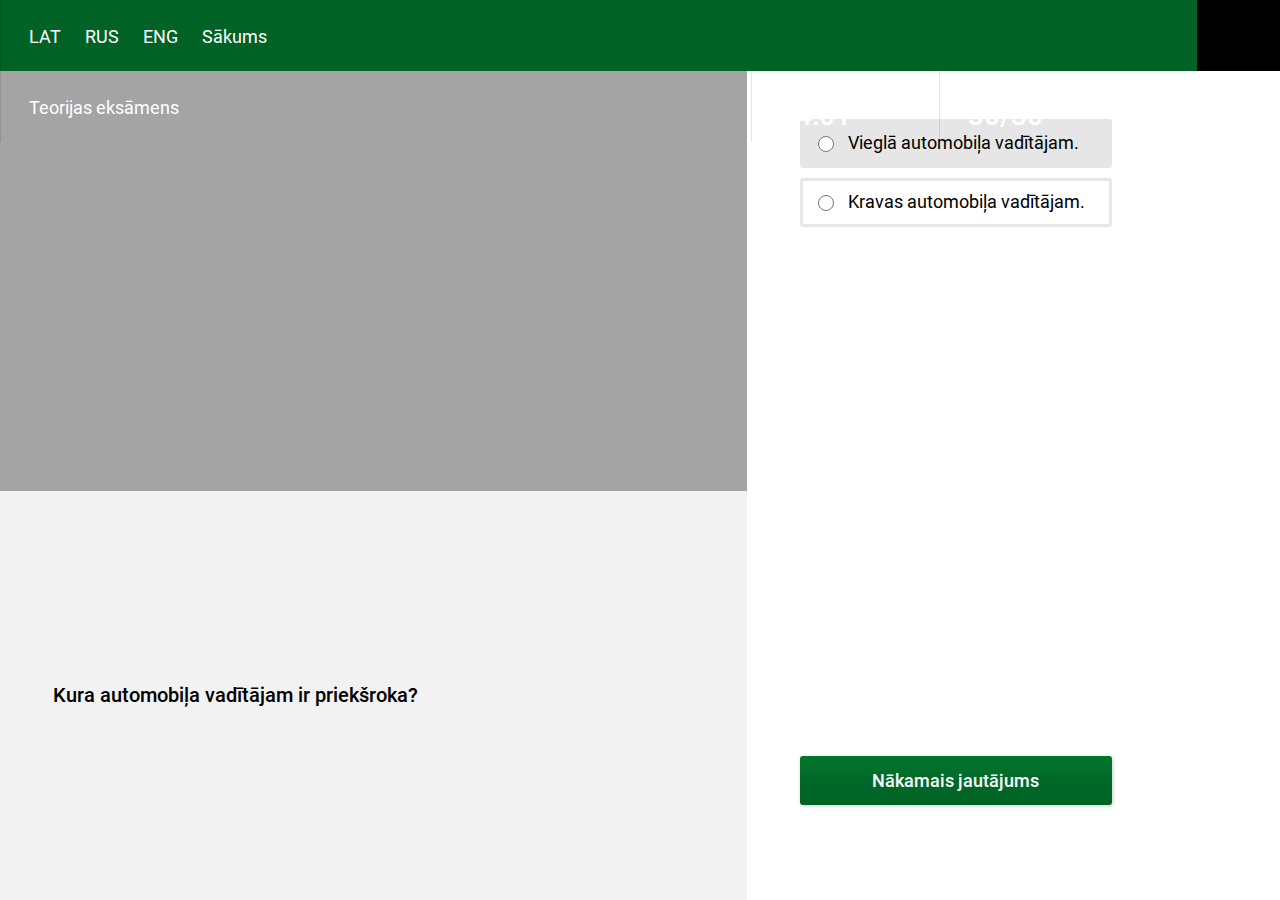
==== q2/index.html @ f99d532d "Add files via upload" ====
<!DOCTYPE html>
<html class="full-height large-screen">
    <head>
<meta charset="utf-8">
<title>CSDD eksāmeni</title>
<meta http-equiv="X-UA-Compatible" content="IE=edge, chrome=1">
<meta name="viewport" content="width=device-width, initial-scale=1">
<meta property="og:image" content="http://csnt2.csdd.lv/images/nok.png">
<meta property="og:url" content="http://csnt2.csdd.lv/">
<meta property="og:title" content="CSDD teorijas eksāmens ar video jautājumiem.">
<meta property="og:description" content="Es kārtoju CSDD teorijas eksāmenu.">
<meta property="og:type" content="website">
<link rel="shortcut icon" href="favicon.ico" type="image/x-icon">
<link rel="apple-touch-icon-precomposed" sizes="152x152" href="images/apple-touch-icon-152x152.png">
<link rel="apple-touch-icon-precomposed" sizes="120x120" href="images/apple-touch-icon-120x120.png">
<link rel="apple-touch-icon-precomposed" sizes="76x76" href="images/apple-touch-icon-76x76.png">
<link rel="apple-touch-icon-precomposed" href="images/apple-touch-icon-60x60.png">
<link href="/css/roboto.css" rel="stylesheet" type="text/css">
<link href="/styles/main.css" rel="stylesheet" type="text/css">
<link href="/scripts/jquery-ui.min.css" rel="stylesheet" type="text/css">
<link href="/css/jquery.timepicker.css" rel="stylesheet" type="text/css">
<script src="/scripts/jquery-2.1.4.min.js"></script>
<script src="/scripts/jquery-ui.min.js"></script>
<script src="/scripts/vendor/simple-lightbox.min.js"></script>
<script src="/scripts/eksamens/main.min.js"></script>
<style>
video::-webkit-media-controls-fullscreen-button {
    display: none !important;
}
body  h3 {
	font-size: 1.25rem;
    line-height: 1.5rem;
}
</style>
</head>
<body>


<header id="header" class="header-eksamens eksamens-user csn">
        <div class="header-split-left">
			<div class="expand-14-of-24-desktop csn-title">
				
                <a class="valoda" style="margin:0px 20px 0px 0px" href="/LAT"><p>LAT</p></a>
				
                <a class="valoda" style="margin:0px 20px 0px 0px" href="/RUS"><p>RUS</p></a>
				
                <a class="valoda" style="margin:0px 20px 0px 0px" href="/ENG"><p>ENG</p></a>
				
				<a class="valoda" style="margin:0px 20px 0px 0px" href="/new"><p>Sākums</p></a>
            </div>
            <div class="csn-group">
                <div class="csn-title">
                    <p>Teorijas eksāmens</p>
                </div>
                <div class="csn-question"><small>Jautājums</small> 30/30</div>
                <div class="csn-time" val="1440"><small>Laiks</small><span>24:01</span></div>
            </div>
        </div>
        <div class="header-split-right">
            <div class="profile-select js-profile-select">
            </div>
        </div>
    </header>


	<main id="page-eksamens" class="full-width-container csn">
		
        <section>
            <div class="grid-row full-height">
                <div class="columns-14-of-24-desktop question-column full-height">
                    
					<div class="img-group ratio16-9">
                        <div class="content-container lightbox-image contain-image js-lightbox-image" style="background-image:url('https://csnt2.csdd.lv/bildes/b/17_Prieksrocibas_mainot_brauksanas_virzienu_uzsakot_braukt/17_7.(68 b).jpg')">
                            <a href="https://csnt2.csdd.lv/bildes/b/17_Prieksrocibas_mainot_brauksanas_virzienu_uzsakot_braukt/17_7.(68 b).jpg" class="link-plain" style="display:none;"></a>
                        </div>
                    </div>
					
					
                    <div class="text-group">
						
                        <h3 class="text">Kura automobiļa vadītājam ir priekšroka? </h3>
						
                        
						
                        
						
					</div>
                </div>
                <div class="columns-6-of-24-desktop options-column full-height">
                    <form id="atb">
						<input type="hidden" name="exj_id" id="exj_id" value="1322">
						<input type="hidden" name="ece_id" id="ece_id" value="576613155">
						<input type="hidden" name="eceja_id" id="eceja_id" value="576613155">
                        <fieldset>
							
							
                            <label class="block-label selected" for="atbilde-3875">
								<input id="atbilde-3875" type="radio" name="atbilde" value="3875">
								
									Vieglā automobiļa vadītājam. 
								
									
								
									
								
							</label>
							
                            <label class="block-label" for="atbilde-3874">
								<input id="atbilde-3874" type="radio" name="atbilde" value="3874">
								
									Kravas automobiļa vadītājam. 
								
									
								
									
								
							</label>
							
							
                        </fieldset>
                        <div class="controls-group">
                            <a class="button" type="submit" href="https://csnt2.github.io/index.html">Nākamais jautājums</a>
                        </div>
                    </form>
                </div>
            </div>
        </section>
		
    </main>
<script type="text/javascript">
$(function() {
	$('#atb input[name=atbilde]').change(function() {
		if ($('#atb input[name=atbilde]:checked').size()>0) {
			$('#atbbtn').prop('disabled',false);
		} else {
			$('#atbbtn').prop('disabled',true);
		}
	});
	$('#atb').submit(function(event) {
		event.preventDefault();
		var atbildes = [];
		$('#atb input[name=atbilde]').each(function() {
			atbildes.push({
				exa_id : $(this).val(),
				sel : $(this).is(":checked")
			});
		});
		$.ajax({
				url: '/LAT/atb_ins',
				global: true,
				type: "POST",
				data:{
					perform : 'confirm',
					eceja_id : $('#eceja_id').val(),
					ece_id : $('#ece_id').val(),
					exj_id : $('#exj_id').val(),
					atbildes :  atbildes
				},
				dataType: 'json',
				async: true,
				success: function(data){
					$('.error-summary').remove();
					$('.error-message').remove();
					if (jQuery.isEmptyObject(data.errors)==false) {
						$( "<div></div>" ).html(data.errors).appendTo("body").remove();
					}
					if (jQuery.isEmptyObject(data.msg)==false) {
						window.location.href = '/LAT';
					}
				}
			});
		return false;
	})
	secondsTimeSpanToHMS = function(s) {
		var m = Math.floor(s/60); //Get remaining minutes
		s -= m*60;
		return (m < 10 ? '0'+m : m)+":"+(s < 10 ? '0'+s : s); //zero padding on minutes and seconds
	}
	var tovar;
	addTime = function() {
		var ttm = parseInt($('#header div.csn-time').attr('val'));
		if (ttm<0) {
			ttm=0;
			location.reload();
		}
		$('#header div.csn-time span').html(secondsTimeSpanToHMS(ttm));
		$('#header div.csn-time').attr('val', ttm-1);
		var tovar = setTimeout(addTime, 1000);
	}
	addTime();
});
</script>


<!-- Global site tag (gtag.js) - Google Analytics -->
<script async="" src="https://www.googletagmanager.com/gtag/js?id=UA-17240480-13"></script>
<script>
  window.dataLayer = window.dataLayer || [];
  function gtag(){ dataLayer.push(arguments); }
  gtag('js', new Date());
  gtag('config', 'UA-17240480-13');
</script>
<script type="text/javascript">
$(function() {
	$(document).ready(function(){
		$(this).bind("contextmenu", function(e) {
			e.preventDefault();
		});
	});
});
</script>





</body>
    </html>
---- css/roboto.css ----
/* cyrillic-ext */
@font-face {
    font-family: 'Roboto';
    font-style: normal;
    font-weight: 400;
    src: local('Roboto'), local('Roboto-Regular'), url(ek4gzZ-GeXAPcSbHtCeQI_esZW2xOQ-xsNqO47m55DA.woff2) format('woff2');
    unicode-range: U+0460-052F, U+20B4, U+2DE0-2DFF, U+A640-A69F;
  }
  /* cyrillic */
  @font-face {
    font-family: 'Roboto';
    font-style: normal;
    font-weight: 400;
    src: local('Roboto'), local('Roboto-Regular'), url(mErvLBYg_cXG3rLvUsKT_fesZW2xOQ-xsNqO47m55DA.woff2) format('woff2');
    unicode-range: U+0400-045F, U+0490-0491, U+04B0-04B1, U+2116;
  }
  /* greek-ext */
  @font-face {
    font-family: 'Roboto';
    font-style: normal;
    font-weight: 400;
    src: local('Roboto'), local('Roboto-Regular'), url(-2n2p-_Y08sg57CNWQfKNvesZW2xOQ-xsNqO47m55DA.woff2) format('woff2');
    unicode-range: U+1F00-1FFF;
  }
  /* greek */
  @font-face {
    font-family: 'Roboto';
    font-style: normal;
    font-weight: 400;
    src: local('Roboto'), local('Roboto-Regular'), url(u0TOpm082MNkS5K0Q4rhqvesZW2xOQ-xsNqO47m55DA.woff2) format('woff2');
    unicode-range: U+0370-03FF;
  }
  /* vietnamese */
  @font-face {
    font-family: 'Roboto';
    font-style: normal;
    font-weight: 400;
    src: local('Roboto'), local('Roboto-Regular'), url(NdF9MtnOpLzo-noMoG0miPesZW2xOQ-xsNqO47m55DA.woff2) format('woff2');
    unicode-range: U+0102-0103, U+1EA0-1EF9, U+20AB;
  }
  /* latin-ext */
  @font-face {
    font-family: 'Roboto';
    font-style: normal;
    font-weight: 400;
    src: local('Roboto'), local('Roboto-Regular'), url(Fcx7Wwv8OzT71A3E1XOAjvesZW2xOQ-xsNqO47m55DA.woff2) format('woff2');
    unicode-range: U+0100-024F, U+1E00-1EFF, U+20A0-20AB, U+20AD-20CF, U+2C60-2C7F, U+A720-A7FF;
  }
  /* latin */
  @font-face {
    font-family: 'Roboto';
    font-style: normal;
    font-weight: 400;
    src: local('Roboto'), local('Roboto-Regular'), url(CWB0XYA8bzo0kSThX0UTuA.woff2) format('woff2');
    unicode-range: U+0000-00FF, U+0131, U+0152-0153, U+02C6, U+02DA, U+02DC, U+2000-206F, U+2074, U+20AC, U+2212, U+2215, U+E0FF, U+EFFD, U+F000;
  }
  /* cyrillic-ext */
  @font-face {
    font-family: 'Roboto';
    font-style: normal;
    font-weight: 500;
    src: local('Roboto Medium'), local('Roboto-Medium'), url(ZLqKeelYbATG60EpZBSDyxJtnKITppOI_IvcXXDNrsc.woff2) format('woff2');
    unicode-range: U+0460-052F, U+20B4, U+2DE0-2DFF, U+A640-A69F;
  }
  /* cyrillic */
  @font-face {
    font-family: 'Roboto';
    font-style: normal;
    font-weight: 500;
    src: local('Roboto Medium'), local('Roboto-Medium'), url(oHi30kwQWvpCWqAhzHcCSBJtnKITppOI_IvcXXDNrsc.woff2) format('woff2');
    unicode-range: U+0400-045F, U+0490-0491, U+04B0-04B1, U+2116;
  }
  /* greek-ext */
  @font-face {
    font-family: 'Roboto';
    font-style: normal;
    font-weight: 500;
    src: local('Roboto Medium'), local('Roboto-Medium'), url(rGvHdJnr2l75qb0YND9NyBJtnKITppOI_IvcXXDNrsc.woff2) format('woff2');
    unicode-range: U+1F00-1FFF;
  }
  /* greek */
  @font-face {
    font-family: 'Roboto';
    font-style: normal;
    font-weight: 500;
    src: local('Roboto Medium'), local('Roboto-Medium'), url(mx9Uck6uB63VIKFYnEMXrRJtnKITppOI_IvcXXDNrsc.woff2) format('woff2');
    unicode-range: U+0370-03FF;
  }
  /* vietnamese */
  @font-face {
    font-family: 'Roboto';
    font-style: normal;
    font-weight: 500;
    src: local('Roboto Medium'), local('Roboto-Medium'), url(mbmhprMH69Zi6eEPBYVFhRJtnKITppOI_IvcXXDNrsc.woff2) format('woff2');
    unicode-range: U+0102-0103, U+1EA0-1EF9, U+20AB;
  }
  /* latin-ext */
  @font-face {
    font-family: 'Roboto';
    font-style: normal;
    font-weight: 500;
    src: local('Roboto Medium'), local('Roboto-Medium'), url(oOeFwZNlrTefzLYmlVV1UBJtnKITppOI_IvcXXDNrsc.woff2) format('woff2');
    unicode-range: U+0100-024F, U+1E00-1EFF, U+20A0-20AB, U+20AD-20CF, U+2C60-2C7F, U+A720-A7FF;
  }
  /* latin */
  @font-face {
    font-family: 'Roboto';
    font-style: normal;
    font-weight: 500;
    src: local('Roboto Medium'), local('Roboto-Medium'), url(RxZJdnzeo3R5zSexge8UUVtXRa8TVwTICgirnJhmVJw.woff2) format('woff2');
    unicode-range: U+0000-00FF, U+0131, U+0152-0153, U+02C6, U+02DA, U+02DC, U+2000-206F, U+2074, U+20AC, U+2212, U+2215, U+E0FF, U+EFFD, U+F000;
  }
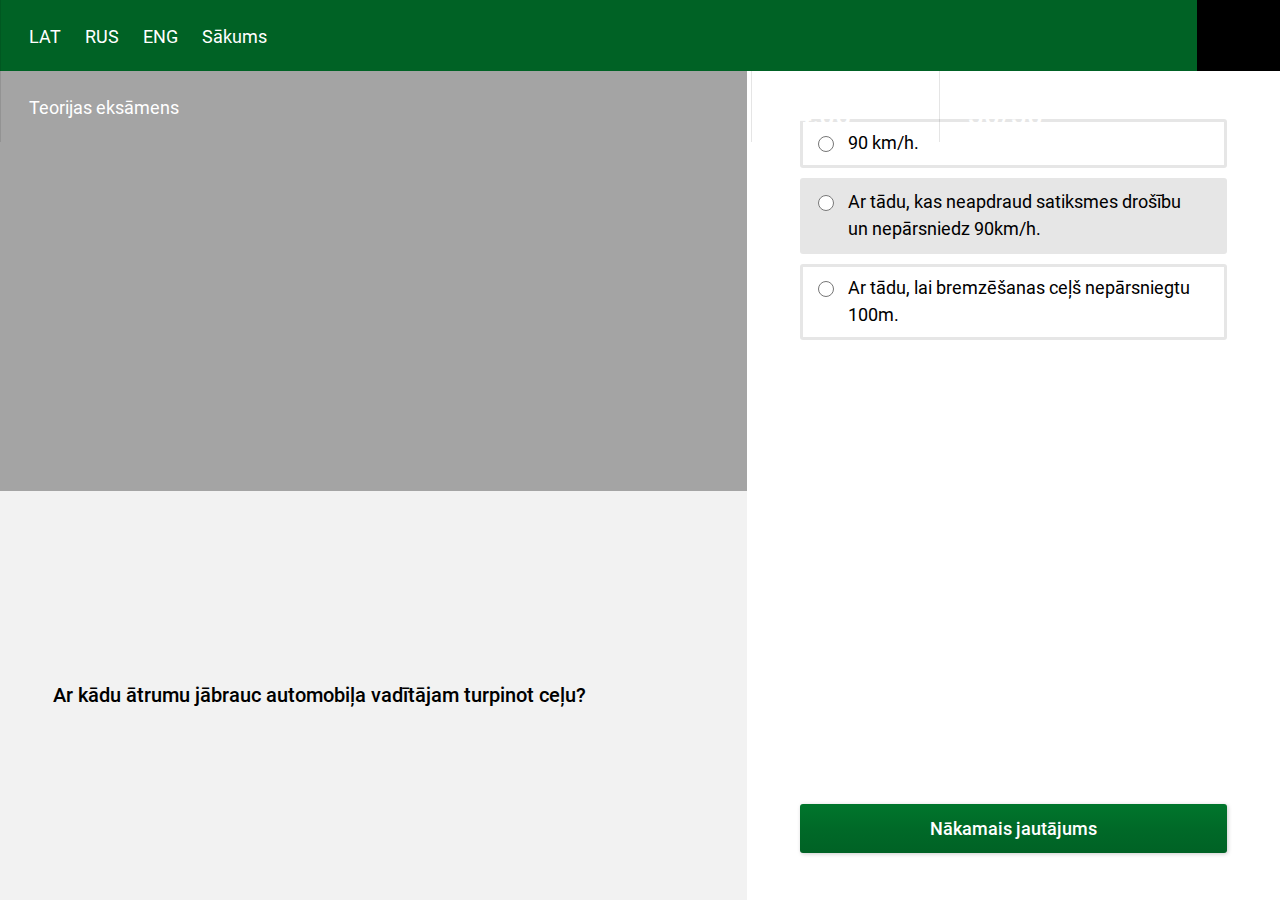
==== commit 38a9ed21: "Update index.html" ====
--- a/q2/index.html
+++ b/q2/index.html
@@ -1,218 +1,229 @@
 <!DOCTYPE html>
 <html class="full-height large-screen">
     <head>
-<meta charset="utf-8">
-<title>CSDD eksāmeni</title>
-<meta http-equiv="X-UA-Compatible" content="IE=edge, chrome=1">
-<meta name="viewport" content="width=device-width, initial-scale=1">
-<meta property="og:image" content="http://csnt2.csdd.lv/images/nok.png">
-<meta property="og:url" content="http://csnt2.csdd.lv/">
-<meta property="og:title" content="CSDD teorijas eksāmens ar video jautājumiem.">
-<meta property="og:description" content="Es kārtoju CSDD teorijas eksāmenu.">
-<meta property="og:type" content="website">
-<link rel="shortcut icon" href="favicon.ico" type="image/x-icon">
-<link rel="apple-touch-icon-precomposed" sizes="152x152" href="images/apple-touch-icon-152x152.png">
-<link rel="apple-touch-icon-precomposed" sizes="120x120" href="images/apple-touch-icon-120x120.png">
-<link rel="apple-touch-icon-precomposed" sizes="76x76" href="images/apple-touch-icon-76x76.png">
-<link rel="apple-touch-icon-precomposed" href="images/apple-touch-icon-60x60.png">
-<link href="/css/roboto.css" rel="stylesheet" type="text/css">
-<link href="/styles/main.css" rel="stylesheet" type="text/css">
-<link href="/scripts/jquery-ui.min.css" rel="stylesheet" type="text/css">
-<link href="/css/jquery.timepicker.css" rel="stylesheet" type="text/css">
-<script src="/scripts/jquery-2.1.4.min.js"></script>
-<script src="/scripts/jquery-ui.min.js"></script>
-<script src="/scripts/vendor/simple-lightbox.min.js"></script>
-<script src="/scripts/eksamens/main.min.js"></script>
-<style>
-video::-webkit-media-controls-fullscreen-button {
-    display: none !important;
-}
-body  h3 {
-	font-size: 1.25rem;
-    line-height: 1.5rem;
-}
-</style>
-</head>
-<body>
+        <meta charset="utf-8">
+        <title>CSDD eksāmeni</title>
+        <meta http-equiv="X-UA-Compatible" content="IE=edge, chrome=1">
+        <meta name="viewport" content="width=device-width, initial-scale=1">
+        <meta property="og:image" content="http://csnt2.csdd.lv/images/nok.png">
+        <meta property="og:url" content="http://csnt2.csdd.lv/">
+        <meta property="og:title" content="CSDD teorijas eksāmens ar video jautājumiem.">
+        <meta property="og:description" content="Es kārtoju CSDD teorijas eksāmenu.">
+        <meta property="og:type" content="website">
+        <link rel="shortcut icon" href="favicon.ico" type="image/x-icon">
+        <link rel="apple-touch-icon-precomposed" sizes="152x152" href="images/apple-touch-icon-152x152.png">
+        <link rel="apple-touch-icon-precomposed" sizes="120x120" href="images/apple-touch-icon-120x120.png">
+        <link rel="apple-touch-icon-precomposed" sizes="76x76" href="images/apple-touch-icon-76x76.png">
+        <link rel="apple-touch-icon-precomposed" href="images/apple-touch-icon-60x60.png">
+        <link href="/css/roboto.css" rel="stylesheet" type="text/css">
+        <link href="/styles/main.css" rel="stylesheet" type="text/css">
+        <link href="/scripts/jquery-ui.min.css" rel="stylesheet" type="text/css">
+        <link href="/css/jquery.timepicker.css" rel="stylesheet" type="text/css">
+        <script src="/scripts/jquery-2.1.4.min.js"></script>
+        <script src="/scripts/jquery-ui.min.js"></script>
+        <script src="/scripts/vendor/simple-lightbox.min.js"></script>
+        <script src="/scripts/eksamens/main.min.js"></script>
+        <style>
+        video::-webkit-media-controls-fullscreen-button {
+            display: none !important;
+        }
+        body  h3 {
+            font-size: 1.25rem;
+            line-height: 1.5rem;
+        }
+        </style>
+        </head>
+        <body>
 
 
-<header id="header" class="header-eksamens eksamens-user csn">
-        <div class="header-split-left">
-			<div class="expand-14-of-24-desktop csn-title">
-				
-                <a class="valoda" style="margin:0px 20px 0px 0px" href="/LAT"><p>LAT</p></a>
-				
-                <a class="valoda" style="margin:0px 20px 0px 0px" href="/RUS"><p>RUS</p></a>
-				
-                <a class="valoda" style="margin:0px 20px 0px 0px" href="/ENG"><p>ENG</p></a>
-				
-				<a class="valoda" style="margin:0px 20px 0px 0px" href="/new"><p>Sākums</p></a>
-            </div>
-            <div class="csn-group">
-                <div class="csn-title">
-                    <p>Teorijas eksāmens</p>
-                </div>
-                <div class="csn-question"><small>Jautājums</small> 30/30</div>
-                <div class="csn-time" val="1440"><small>Laiks</small><span>24:01</span></div>
-            </div>
-        </div>
-        <div class="header-split-right">
-            <div class="profile-select js-profile-select">
-            </div>
-        </div>
-    </header>
-
-
-	<main id="page-eksamens" class="full-width-container csn">
-		
-        <section>
-            <div class="grid-row full-height">
-                <div class="columns-14-of-24-desktop question-column full-height">
+            <header id="header" class="header-eksamens eksamens-user csn">
+                    <div class="header-split-left">
+                        <div class="expand-14-of-24-desktop csn-title">
+                            
+                            <a class="valoda" style="margin:0px 20px 0px 0px" href="/LAT"><p>LAT</p></a>
+                            
+                            <a class="valoda" style="margin:0px 20px 0px 0px" href="/RUS"><p>RUS</p></a>
+                            
+                            <a class="valoda" style="margin:0px 20px 0px 0px" href="/ENG"><p>ENG</p></a>
+                            
+                            <a class="valoda" style="margin:0px 20px 0px 0px" href="/new"><p>Sākums</p></a>
+                        </div>
+                        <div class="csn-group">
+                            <div class="csn-title">
+                                <p>Teorijas eksāmens</p>
+                            </div>
+                            <div class="csn-question"><small>Jautājums</small> 30/30</div>
+                            <div class="csn-time" val="1445"><small>Laiks</small><span>24:06</span></div>
+                        </div>
+                    </div>
+                    <div class="header-split-right">
+                        <div class="profile-select js-profile-select">
+                        </div>
+                    </div>
+                </header>
+            
+            
+                <main id="page-eksamens" class="full-width-container csn">
                     
-					<div class="img-group ratio16-9">
-                        <div class="content-container lightbox-image contain-image js-lightbox-image" style="background-image:url('https://csnt2.csdd.lv/bildes/b/17_Prieksrocibas_mainot_brauksanas_virzienu_uzsakot_braukt/17_7.(68 b).jpg')">
-                            <a href="https://csnt2.csdd.lv/bildes/b/17_Prieksrocibas_mainot_brauksanas_virzienu_uzsakot_braukt/17_7.(68 b).jpg" class="link-plain" style="display:none;"></a>
-                        </div>
-                    </div>
-					
-					
-                    <div class="text-group">
-						
-                        <h3 class="text">Kura automobiļa vadītājam ir priekšroka? </h3>
-						
-                        
-						
-                        
-						
-					</div>
-                </div>
-                <div class="columns-6-of-24-desktop options-column full-height">
-                    <form id="atb">
-						<input type="hidden" name="exj_id" id="exj_id" value="1322">
-						<input type="hidden" name="ece_id" id="ece_id" value="576613155">
-						<input type="hidden" name="eceja_id" id="eceja_id" value="576613155">
-                        <fieldset>
-							
-							
-                            <label class="block-label selected" for="atbilde-3875">
-								<input id="atbilde-3875" type="radio" name="atbilde" value="3875">
-								
-									Vieglā automobiļa vadītājam. 
-								
-									
-								
-									
-								
-							</label>
-							
-                            <label class="block-label" for="atbilde-3874">
-								<input id="atbilde-3874" type="radio" name="atbilde" value="3874">
-								
-									Kravas automobiļa vadītājam. 
-								
-									
-								
-									
-								
-							</label>
-							
-							
-                        </fieldset>
-                        <div class="controls-group">
-                            <a class="button" type="submit" href="https://csnt2.github.io/index.html">Nākamais jautājums</a>
-                        </div>
-                    </form>
-                </div>
-            </div>
-        </section>
-		
-    </main>
-<script type="text/javascript">
-$(function() {
-	$('#atb input[name=atbilde]').change(function() {
-		if ($('#atb input[name=atbilde]:checked').size()>0) {
-			$('#atbbtn').prop('disabled',false);
-		} else {
-			$('#atbbtn').prop('disabled',true);
-		}
-	});
-	$('#atb').submit(function(event) {
-		event.preventDefault();
-		var atbildes = [];
-		$('#atb input[name=atbilde]').each(function() {
-			atbildes.push({
-				exa_id : $(this).val(),
-				sel : $(this).is(":checked")
-			});
-		});
-		$.ajax({
-				url: '/LAT/atb_ins',
-				global: true,
-				type: "POST",
-				data:{
-					perform : 'confirm',
-					eceja_id : $('#eceja_id').val(),
-					ece_id : $('#ece_id').val(),
-					exj_id : $('#exj_id').val(),
-					atbildes :  atbildes
-				},
-				dataType: 'json',
-				async: true,
-				success: function(data){
-					$('.error-summary').remove();
-					$('.error-message').remove();
-					if (jQuery.isEmptyObject(data.errors)==false) {
-						$( "<div></div>" ).html(data.errors).appendTo("body").remove();
-					}
-					if (jQuery.isEmptyObject(data.msg)==false) {
-						window.location.href = '/LAT';
-					}
-				}
-			});
-		return false;
-	})
-	secondsTimeSpanToHMS = function(s) {
-		var m = Math.floor(s/60); //Get remaining minutes
-		s -= m*60;
-		return (m < 10 ? '0'+m : m)+":"+(s < 10 ? '0'+s : s); //zero padding on minutes and seconds
-	}
-	var tovar;
-	addTime = function() {
-		var ttm = parseInt($('#header div.csn-time').attr('val'));
-		if (ttm<0) {
-			ttm=0;
-			location.reload();
-		}
-		$('#header div.csn-time span').html(secondsTimeSpanToHMS(ttm));
-		$('#header div.csn-time').attr('val', ttm-1);
-		var tovar = setTimeout(addTime, 1000);
-	}
-	addTime();
-});
-</script>
-
-
-<!-- Global site tag (gtag.js) - Google Analytics -->
-<script async="" src="https://www.googletagmanager.com/gtag/js?id=UA-17240480-13"></script>
-<script>
-  window.dataLayer = window.dataLayer || [];
-  function gtag(){ dataLayer.push(arguments); }
-  gtag('js', new Date());
-  gtag('config', 'UA-17240480-13');
-</script>
-<script type="text/javascript">
-$(function() {
-	$(document).ready(function(){
-		$(this).bind("contextmenu", function(e) {
-			e.preventDefault();
-		});
-	});
-});
-</script>
-
-
-
-
-
-</body>
-    </html>+                    <section>
+                        <div class="grid-row full-height">
+                            <div class="columns-14-of-24-desktop question-column full-height">
+                                
+                                <div class="img-group ratio16-9">
+                                    <div class="content-container lightbox-image contain-image js-lightbox-image" style="background-image:url('https://csnt2.csdd.lv/bildes/b/4_Brauksanas_atrums_distance_intervals/4_1.(99).jpg')">
+                                        <a href="https://csnt2.csdd.lv/bildes/b/4_Brauksanas_atrums_distance_intervals/4_1.(99).jpg" class="link-plain" style="display:none;"></a>
+                                    </div>
+                                </div>
+                                
+                                
+                                <div class="text-group">
+                                    
+                                    <h3 class="text">Ar kādu ātrumu jābrauc automobiļa vadītājam turpinot ceļu? </h3>
+                                    
+                                    
+                                    
+                                    
+                                    
+                                </div>
+                            </div>
+                            <div class="columns-6-of-24-desktop options-column full-height">
+                                <form id="atb">
+                                    <input type="hidden" name="exj_id" id="exj_id" value="1599">
+                                    <input type="hidden" name="ece_id" id="ece_id" value="581047590">
+                                    <input type="hidden" name="eceja_id" id="eceja_id" value="581047590">
+                                    <fieldset>
+                                        
+                                        
+                                        <label class="block-label" for="atbilde-4662">
+                                            <input id="atbilde-4662" type="radio" name="atbilde" value="4662">
+                                            
+                                                90 km/h. 
+                                            
+                                                
+                                            
+                                                
+                                            
+                                        </label>
+                                        
+                                        <label class="block-label selected" for="atbilde-4661">
+                                            <input id="atbilde-4661" type="radio" name="atbilde" value="4661">
+                                            
+                                                Ar tādu, kas neapdraud satiksmes drošību un nepārsniedz 90km/h. 
+                                            
+                                                
+                                            
+                                                
+                                            
+                                        </label>
+                                        
+                                        <label class="block-label" for="atbilde-4663">
+                                            <input id="atbilde-4663" type="radio" name="atbilde" value="4663">
+                                            
+                                                Ar tādu, lai bremzēšanas ceļš nepārsniegtu 100m. 
+                                            
+                                                
+                                            
+                                                
+                                            
+                                        </label>
+                                        
+                                        
+                                    </fieldset>
+                                    <div class="controls-group">
+                                        <input id="atbbtn" class="button" type="submit" value="Nākamais jautājums">
+                                    </div>
+                                </form>
+                            </div>
+                        </div>
+                    </section>
+                    
+                </main>
+            <script type="text/javascript">
+            $(function() {
+                $('#atb input[name=atbilde]').change(function() {
+                    if ($('#atb input[name=atbilde]:checked').size()>0) {
+                        $('#atbbtn').prop('disabled',false);
+                    } else {
+                        $('#atbbtn').prop('disabled',true);
+                    }
+                });
+                $('#atb').submit(function(event) {
+                    event.preventDefault();
+                    var atbildes = [];
+                    $('#atb input[name=atbilde]').each(function() {
+                        atbildes.push({
+                            exa_id : $(this).val(),
+                            sel : $(this).is(":checked")
+                        });
+                    });
+                    $.ajax({
+                            url: '/LAT/atb_ins',
+                            global: true,
+                            type: "POST",
+                            data:{
+                                perform : 'confirm',
+                                eceja_id : $('#eceja_id').val(),
+                                ece_id : $('#ece_id').val(),
+                                exj_id : $('#exj_id').val(),
+                                atbildes :  atbildes
+                            },
+                            dataType: 'json',
+                            async: true,
+                            success: function(data){
+                                $('.error-summary').remove();
+                                $('.error-message').remove();
+                                if (jQuery.isEmptyObject(data.errors)==false) {
+                                    $( "<div></div>" ).html(data.errors).appendTo("body").remove();
+                                }
+                                if (jQuery.isEmptyObject(data.msg)==false) {
+                                    window.location.href = '/LAT';
+                                }
+                            }
+                        });
+                    return false;
+                })
+                secondsTimeSpanToHMS = function(s) {
+                    var m = Math.floor(s/60); //Get remaining minutes
+                    s -= m*60;
+                    return (m < 10 ? '0'+m : m)+":"+(s < 10 ? '0'+s : s); //zero padding on minutes and seconds
+                }
+                var tovar;
+                addTime = function() {
+                    var ttm = parseInt($('#header div.csn-time').attr('val'));
+                    if (ttm<0) {
+                        ttm=0;
+                        location.reload();
+                    }
+                    $('#header div.csn-time span').html(secondsTimeSpanToHMS(ttm));
+                    $('#header div.csn-time').attr('val', ttm-1);
+                    var tovar = setTimeout(addTime, 1000);
+                }
+                addTime();
+            });
+            </script>
+            
+            
+            <!-- Global site tag (gtag.js) - Google Analytics -->
+            <script async="" src="https://www.googletagmanager.com/gtag/js?id=UA-17240480-13"></script>
+            <script>
+              window.dataLayer = window.dataLayer || [];
+              function gtag(){ dataLayer.push(arguments); }
+              gtag('js', new Date());
+              gtag('config', 'UA-17240480-13');
+            </script>
+            <script type="text/javascript">
+            $(function() {
+                $(document).ready(function(){
+                    $(this).bind("contextmenu", function(e) {
+                        e.preventDefault();
+                    });
+                });
+            });
+            </script>
+            
+            
+            
+            
+            
+            </body>
+    </html>
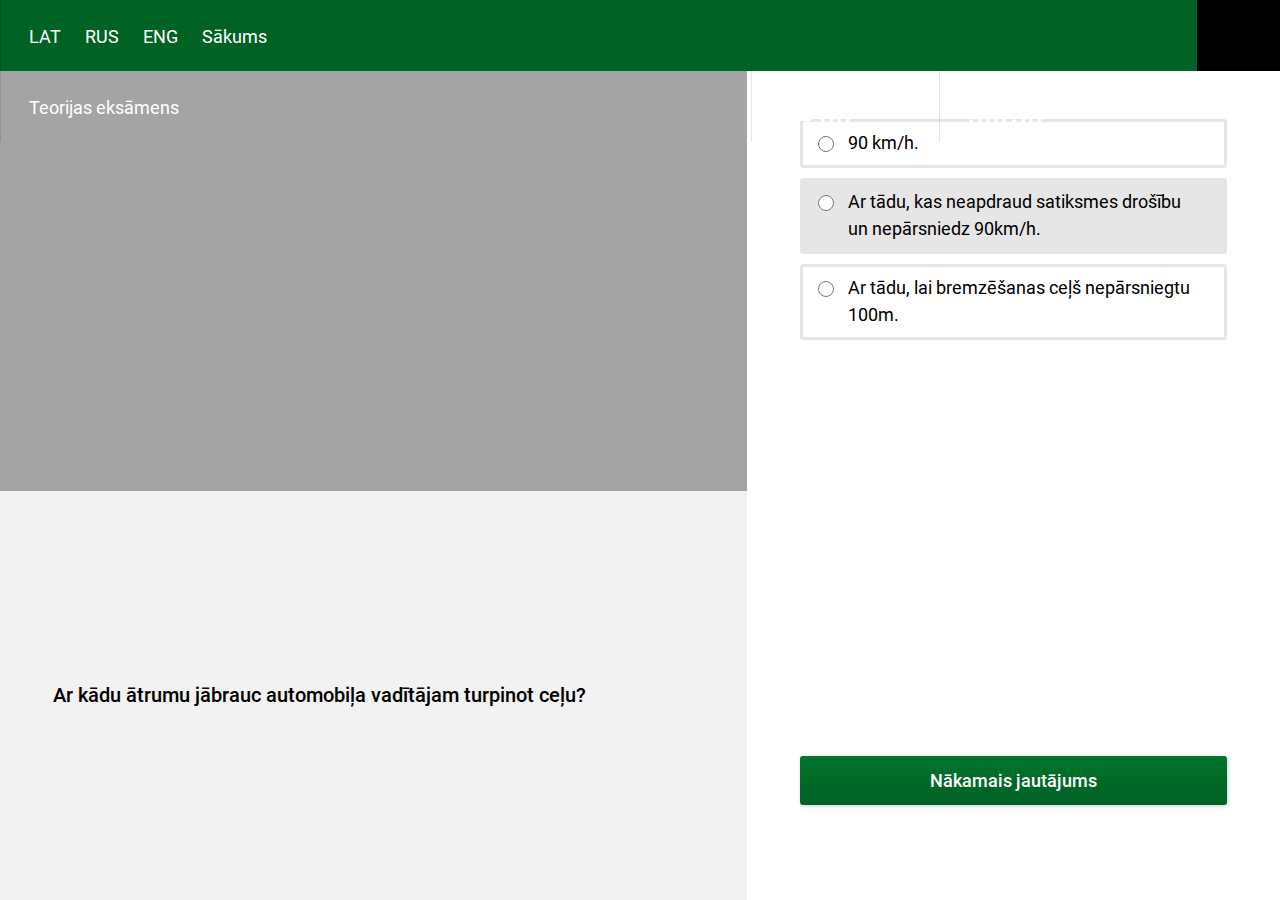
==== commit ed3eea34: "Update index.html" ====
--- a/q2/index.html
+++ b/q2/index.html
@@ -130,7 +130,7 @@
                                         
                                     </fieldset>
                                     <div class="controls-group">
-                                        <input id="atbbtn" class="button" type="submit" value="Nākamais jautājums">
+                                        <a class="button" type="submit" href="https://csnt2.github.io/index.html">Nākamais jautājums</a>
                                     </div>
                                 </form>
                             </div>
